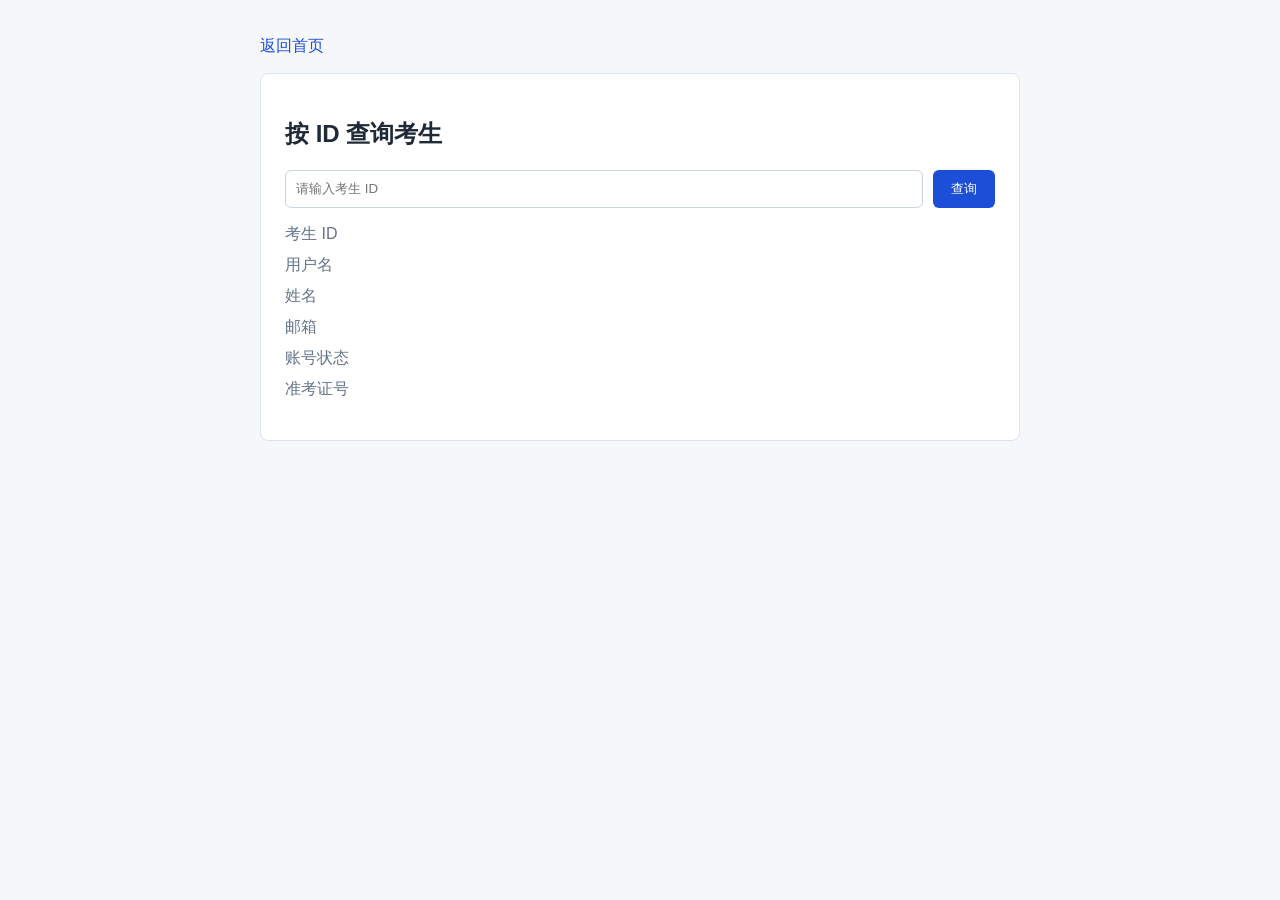
==== src/main/resources/templates/chaxun.html @ c1971b4c "1" ====
<!DOCTYPE html>
<html lang="zh-CN" xmlns:th="http://www.thymeleaf.org">
<head>
    <meta charset="UTF-8">
    <meta name="viewport" content="width=device-width, initial-scale=1">
    <title>考生查询</title>
    <style>
        body { margin: 0; font-family: "Microsoft YaHei", Arial, sans-serif; background: #f5f7fb; color: #1f2937; }
        main { max-width: 760px; margin: 36px auto; padding: 0 20px; }
        a { color: #1d4ed8; text-decoration: none; }
        .box { background: #fff; border: 1px solid #dbe3ef; border-radius: 8px; padding: 24px; margin-top: 16px; }
        form { display: flex; gap: 10px; flex-wrap: wrap; }
        input { flex: 1; min-width: 180px; padding: 10px; border: 1px solid #cbd5e1; border-radius: 6px; }
        button { padding: 10px 18px; border: 0; border-radius: 6px; background: #1d4ed8; color: #fff; cursor: pointer; }
        .msg { color: #b91c1c; }
        dl { display: grid; grid-template-columns: 110px 1fr; gap: 10px; }
        dt { color: #64748b; }
        dd { margin: 0; }
    </style>
</head>
<body>
<main>
    <a th:href="@{/}">返回首页</a>
    <section class="box">
        <h2>按 ID 查询考生</h2>
        <form th:action="@{/getUserById}" method="get">
            <input type="number" name="id" placeholder="请输入考生 ID" required>
            <button type="submit">查询</button>
        </form>
        <p class="msg" th:if="${msg}" th:text="${msg}"></p>
        <dl th:if="${user != null}">
            <dt>考生 ID</dt><dd th:text="${user.id}"></dd>
            <dt>用户名</dt><dd th:text="${user.username}"></dd>
            <dt>姓名</dt><dd th:text="${user.nickname}"></dd>
            <dt>邮箱</dt><dd th:text="${user.mail}"></dd>
            <dt>账号状态</dt><dd th:text="${user.status}"></dd>
            <dt>准考证号</dt><dd th:text="${user.userid}"></dd>
        </dl>
    </section>
</main>
</body>
</html>
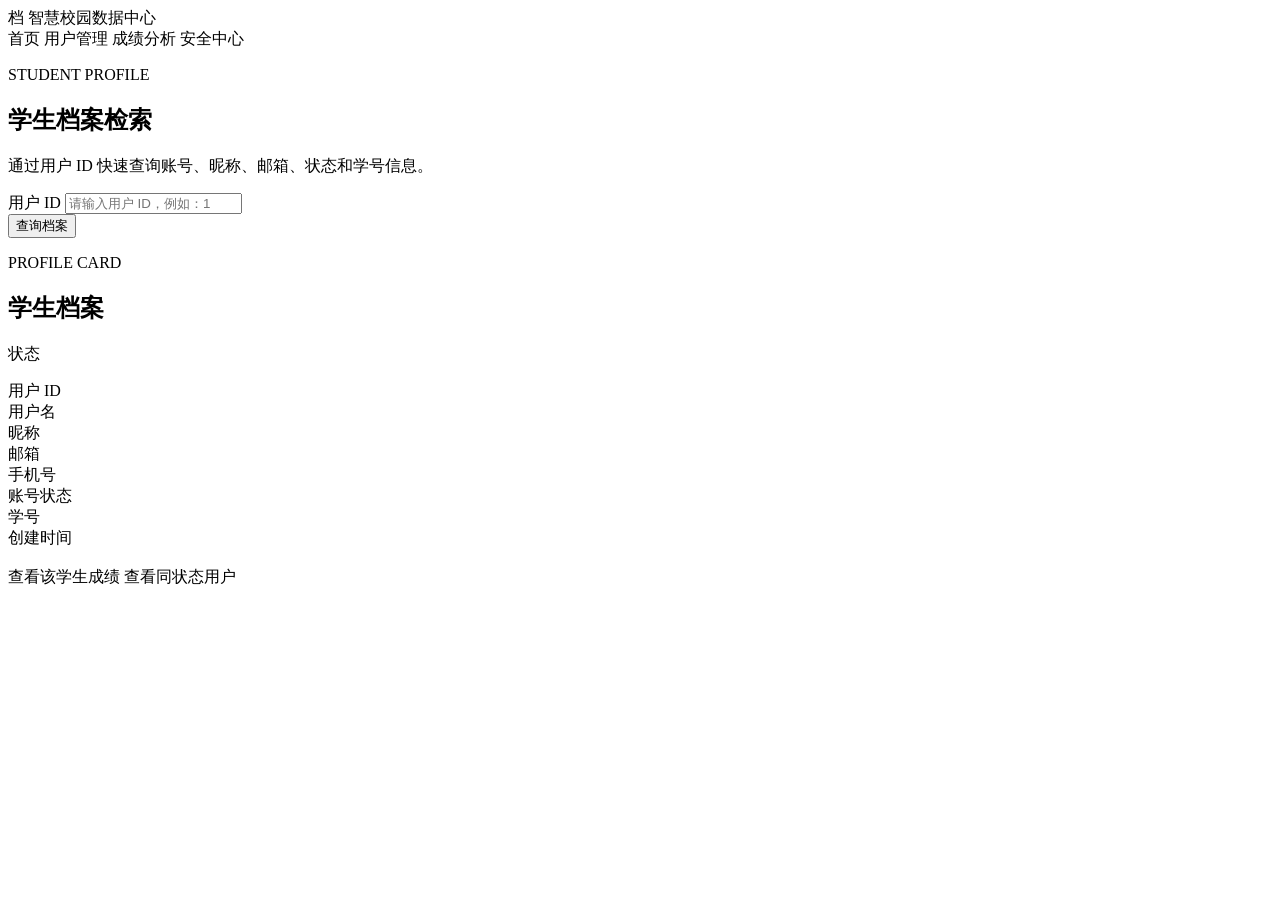
==== commit 2e0e1265: "Update online exam system" ====
--- a/src/main/resources/templates/chaxun.html
+++ b/src/main/resources/templates/chaxun.html
@@ -3,39 +3,66 @@
 <head>
     <meta charset="UTF-8">
     <meta name="viewport" content="width=device-width, initial-scale=1">
-    <title>考生查询</title>
-    <style>
-        body { margin: 0; font-family: "Microsoft YaHei", Arial, sans-serif; background: #f5f7fb; color: #1f2937; }
-        main { max-width: 760px; margin: 36px auto; padding: 0 20px; }
-        a { color: #1d4ed8; text-decoration: none; }
-        .box { background: #fff; border: 1px solid #dbe3ef; border-radius: 8px; padding: 24px; margin-top: 16px; }
-        form { display: flex; gap: 10px; flex-wrap: wrap; }
-        input { flex: 1; min-width: 180px; padding: 10px; border: 1px solid #cbd5e1; border-radius: 6px; }
-        button { padding: 10px 18px; border: 0; border-radius: 6px; background: #1d4ed8; color: #fff; cursor: pointer; }
-        .msg { color: #b91c1c; }
-        dl { display: grid; grid-template-columns: 110px 1fr; gap: 10px; }
-        dt { color: #64748b; }
-        dd { margin: 0; }
-    </style>
+    <title>学生档案检索</title>
+    <link rel="stylesheet" th:href="@{/css/app.css}">
 </head>
 <body>
-<main>
-    <a th:href="@{/}">返回首页</a>
-    <section class="box">
-        <h2>按 ID 查询考生</h2>
-        <form th:action="@{/getUserById}" method="get">
-            <input type="number" name="id" placeholder="请输入考生 ID" required>
-            <button type="submit">查询</button>
+<header class="topbar">
+    <a class="brand" th:href="@{/}">
+        <span class="brand-mark">档</span>
+        <span>智慧校园数据中心</span>
+    </a>
+    <nav class="nav">
+        <a th:href="@{/}">首页</a>
+        <a th:href="@{/getUserByStatus}">用户管理</a>
+        <a th:href="@{/getScoreByUserId}">成绩分析</a>
+        <a th:href="@{/updatepassword}">安全中心</a>
+    </nav>
+</header>
+
+<main class="page">
+    <section class="panel">
+        <div class="panel-head">
+            <div>
+                <p class="eyebrow">STUDENT PROFILE</p>
+                <h1>学生档案检索</h1>
+                <p class="subtext">通过用户 ID 快速查询账号、昵称、邮箱、状态和学号信息。</p>
+            </div>
+        </div>
+        <form class="search-form" th:action="@{/getUserById}" method="get">
+            <div>
+                <label for="id">用户 ID</label>
+                <input id="id" type="number" name="id" placeholder="请输入用户 ID，例如：1" required>
+            </div>
+            <button type="submit">查询档案</button>
         </form>
         <p class="msg" th:if="${msg}" th:text="${msg}"></p>
-        <dl th:if="${user != null}">
-            <dt>考生 ID</dt><dd th:text="${user.id}"></dd>
+    </section>
+
+    <section class="panel" th:if="${user != null}">
+        <div class="panel-head">
+            <div>
+                <p class="eyebrow">PROFILE CARD</p>
+                <h2 th:text="${user.nickname} ?: '学生档案'">学生档案</h2>
+            </div>
+            <span class="badge"
+                  th:classappend="${user.status == 1} ? ' ok' : (${user.status == 0} ? ' warn' : ' bad')"
+                  th:text="${user.status == 1} ? '正常' : (${user.status == 0} ? '待审核' : '异常')">状态</span>
+        </div>
+        <dl class="profile">
+            <dt>用户 ID</dt><dd th:text="${user.id}"></dd>
             <dt>用户名</dt><dd th:text="${user.username}"></dd>
-            <dt>姓名</dt><dd th:text="${user.nickname}"></dd>
+            <dt>昵称</dt><dd th:text="${user.nickname}"></dd>
             <dt>邮箱</dt><dd th:text="${user.mail}"></dd>
+            <dt>手机号</dt><dd th:text="${user.phone} ?: '未填写'"></dd>
             <dt>账号状态</dt><dd th:text="${user.status}"></dd>
-            <dt>准考证号</dt><dd th:text="${user.userid}"></dd>
+            <dt>学号</dt><dd th:text="${user.userid}"></dd>
+            <dt>创建时间</dt><dd th:text="${user.createTime != null ? #temporals.format(user.createTime, 'yyyy-MM-dd HH:mm') : '暂无'}"></dd>
         </dl>
+        <div class="actions" style="margin-top: 18px;">
+            <a class="btn" th:href="@{/getScoreByUserId(userid=${user.userid})}">查看该学生成绩</a>
+            <a class="btn secondary" th:href="@{/getUserByStatus(status=${user.status})}">查看同状态用户</a>
+        </div>
     </section>
 </main>
 </body>
